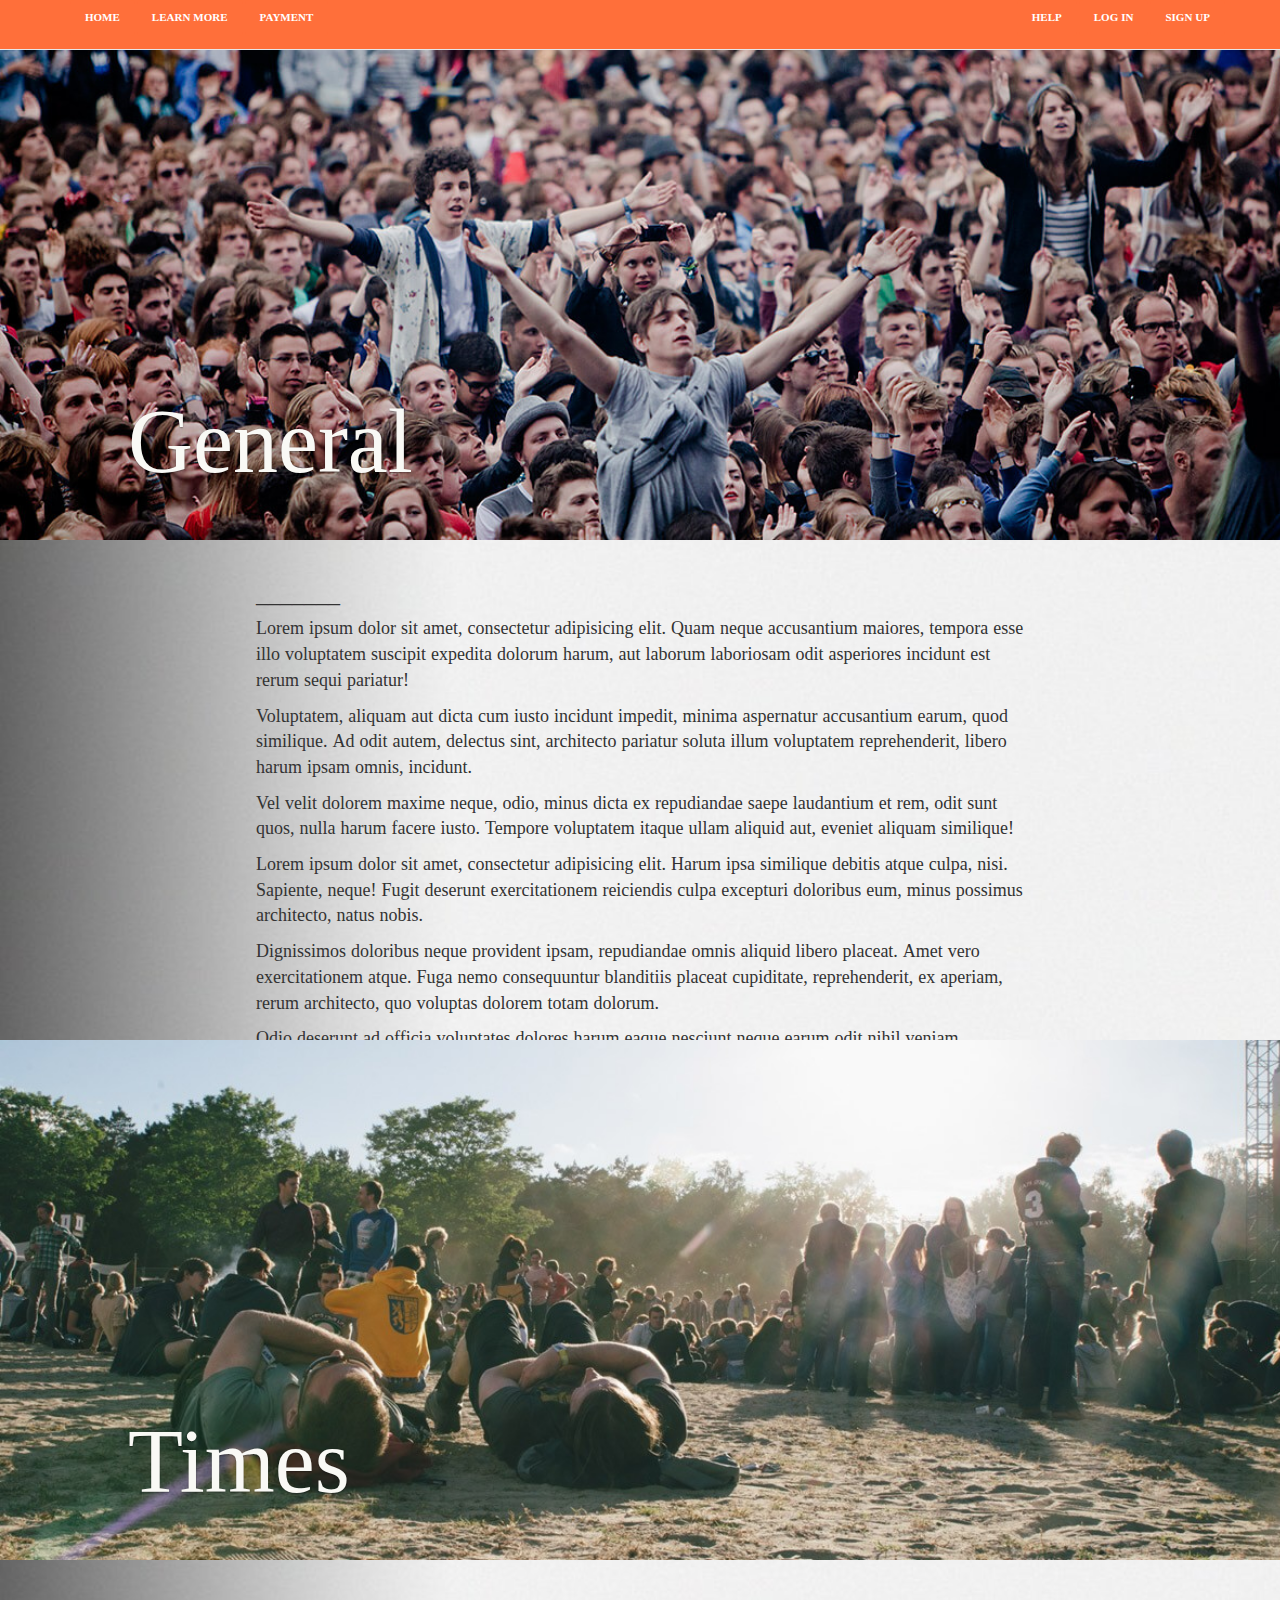
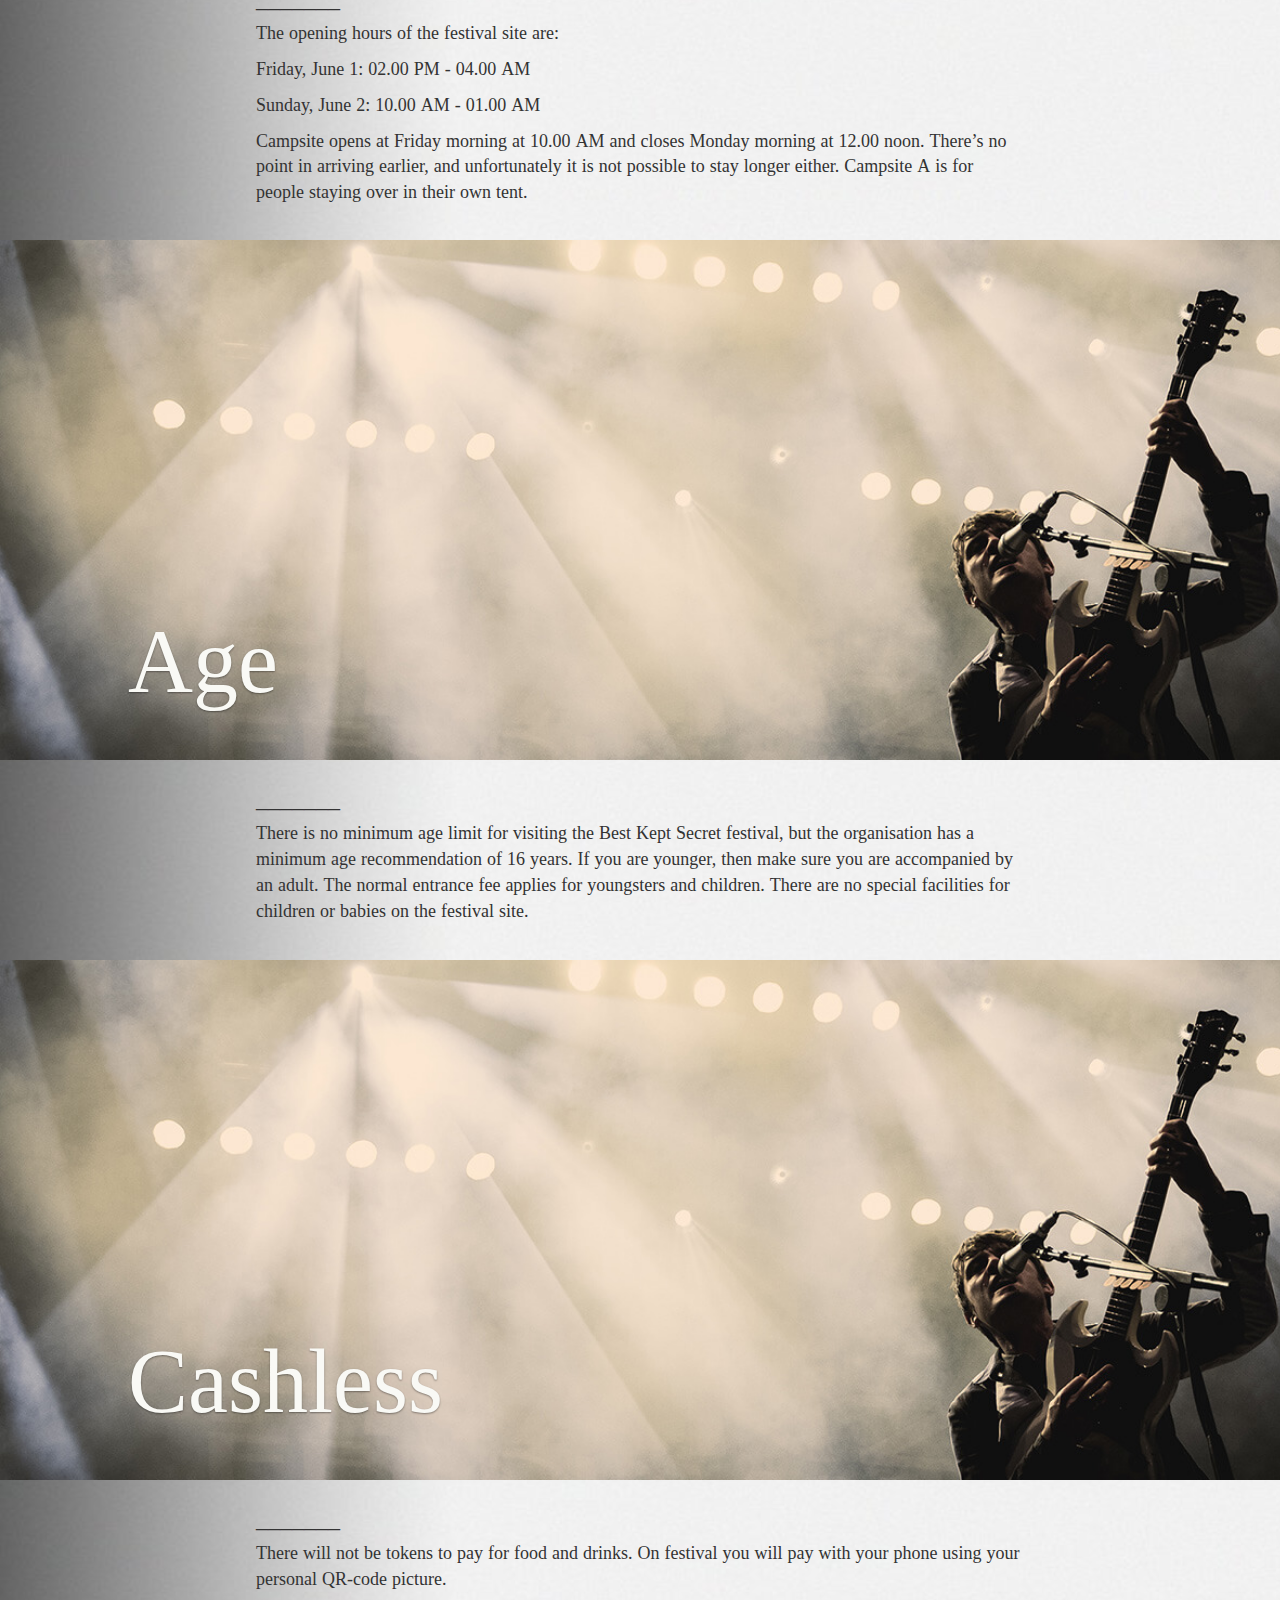
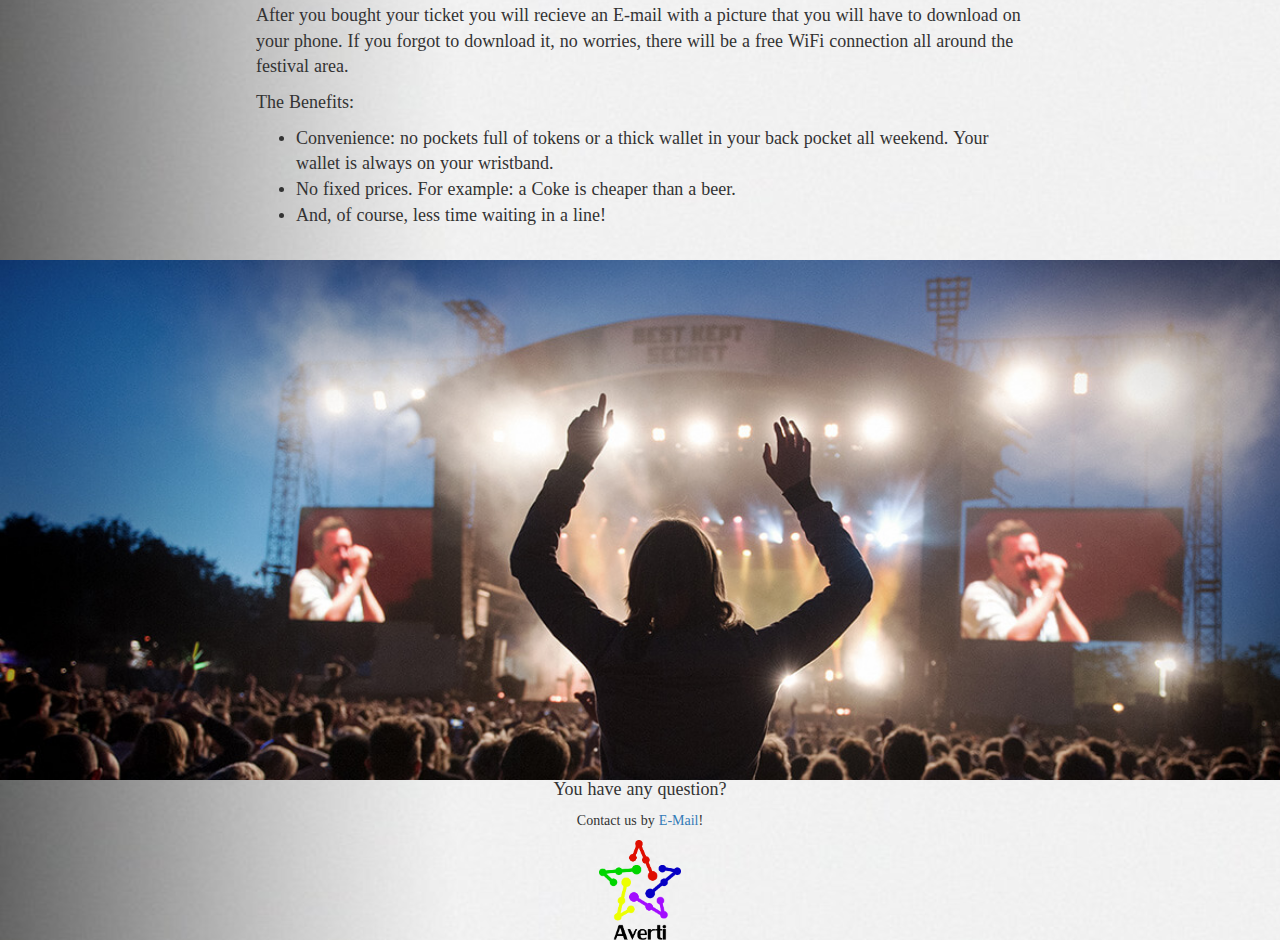
==== WebSite/learnmore.html @ c609bbac "WebSite-code" ====
<!doctype html>
<html>
<head>
	<title>Averti Festival</title>
    <meta name="viewport" content="width=device-width, initial-scale=1">
    <link href="//maxcdn.bootstrapcdn.com/bootstrap/3.3.2/css/bootstrap.min.css" rel="stylesheet">

    <link rel="stylesheet" href="http://s3.amazonaws.com/codecademy-content/courses/ltp/css/bootstrap.css">
    <link rel="stylesheet" href="css/menu.css" >
    <link rel="javascript" href="java.js">
</head>
<body>
  <div class="website" >
	<div class="nav">
      <div class="container" >
        <nav class="navbar navbar-default navbar-fixed-top" style=" background:#ff6f3a;">
            <div class="container" >
                <ul  class="nav nav-pills">
                    <li><a href="index.html">Home</a></li>
                    <li><a href="index.html">Learn More</a></li>
                    <li><a href="#">Payment</a></li>
                    <li class="navbar-right"><a href="#">Sign Up</a></li>
                    <li class="navbar-right"><a href="#">Log In</a></li>
                    <li class="navbar-right"><a href="#">Help</a></li>
                </ul>
            </div>
        </nav>
      </div>
     </div>
    </div>
    
 <div class="general">
 	<div class="picture">
 		<h1>General </h1>
 	</div>
 	<div class="content">
 	    <h3>_______</h3>
 		<p>Lorem ipsum dolor sit amet, consectetur adipisicing elit. Quam neque accusantium maiores, tempora esse illo voluptatem suscipit expedita dolorum harum, aut laborum laboriosam odit asperiores incidunt est rerum sequi pariatur!</p>
 		<p>Voluptatem, aliquam aut dicta cum iusto incidunt impedit, minima aspernatur accusantium earum, quod similique. Ad odit autem, delectus sint, architecto pariatur soluta illum voluptatem reprehenderit, libero harum ipsam omnis, incidunt.</p>
 		<p>Vel velit dolorem maxime neque, odio, minus dicta ex repudiandae saepe laudantium et rem, odit sunt quos, nulla harum facere iusto. Tempore voluptatem itaque ullam aliquid aut, eveniet aliquam similique!</p>
 		<p>Lorem ipsum dolor sit amet, consectetur adipisicing elit. Harum ipsa similique debitis atque culpa, nisi. Sapiente, neque! Fugit deserunt exercitationem reiciendis culpa excepturi doloribus eum, minus possimus architecto, natus nobis.</p>
 		<p>Dignissimos doloribus neque provident ipsam, repudiandae omnis aliquid libero placeat. Amet vero exercitationem atque. Fuga nemo consequuntur blanditiis placeat cupiditate, reprehenderit, ex aperiam, rerum architecto, quo voluptas dolorem totam dolorum.</p>
 		<p>Odio deserunt ad officia voluptates dolores harum eaque nesciunt neque earum odit nihil veniam cumque, saepe ea hic ut laborum natus laudantium repellendus omnis accusamus aspernatur? Quaerat nisi est vitae.</p>
 	</div>
 </div>
 <div class="times">
 	<div class="picture">
 		<h1>Times</h1>
 	</div>
 	<div class="content">
 		<h3>_______</h3>
 		<p>The opening hours of the festival site are:</p>
 		<p>Friday, June 1: 02.00 PM - 04.00 AM</p>
 		<p>Sunday, June 2: 10.00 AM - 01.00 AM</p>
 		<p>Campsite opens at Friday morning at 10.00 AM and closes Monday morning at 12.00 noon. There’s no point in arriving earlier, and unfortunately it is not possible to stay longer either. Campsite A is for people staying over in their own tent.</p>
 	</div>
 </div>
 <div class="age">
 	<div class="picture">
 		<h1>Age</h1>
 	</div>
 	<div class="content">
 		<h3>_______</h3>
 		<p>There is no minimum age limit for visiting the Best Kept Secret festival, but the organisation has a minimum age recommendation of 16 years. If you are younger, then make sure you are accompanied by an adult. The normal entrance fee applies for youngsters and children. There are no special facilities for children or babies on the festival site.</p>
 	</div>
 </div>
  <div class="cashless">
 	<div class="picture">
 		<h1>Cashless</h1>
 	</div>
 	<div class="content">
 		<h3>_______</h3>
 		<p>There will not be tokens to pay for food and drinks. On festival you will pay with your phone using your personal QR-code picture.</p>
 		<p>After you bought your ticket you will recieve an E-mail with a picture that you will have to download on your phone. If you forgot to download it, no worries, there will be a free WiFi connection all around the festival area.</p>
 		<p>The Benefits:</p>
 		<ul>
 			<li>Convenience: no pockets full of tokens or a thick wallet in your back pocket all weekend. Your wallet is always on your wristband.</li>
 			<li>No fixed prices. For example: a Coke is cheaper than a beer.</li>
 			<li>And, of course, less time waiting in a line!</li>
 		</ul>
 	</div>
 </div>
 <div class="end"></div>
 <div class="Question">
   				<h4 style="padding-top: 20px;">You have any question?</h4>
   				<p>Contact us by <a href="mailto:averti@gmail.com" target="_top">E-Mail</a>!</p>
   				<p><img src="Images/dimalogo.png" height="100"></p>
   		</div>
</body>
---- WebSite/css/menu.css ----
@font-face {
    font-family: 'FontAwesome';
    src: url('../fonts/fontawesome-webfont.eot?v=4.2.0');
    src: url('../fonts/fontawesome-webfont.eot?#iefix&v=4.2.0') format('embedded-opentype'), url('../fonts/fontawesome-webfont.woff?v=4.2.0') format('woff'), url('../fonts/fontawesome-webfont.ttf?v=4.2.0') format('truetype'), url('../fonts/fontawesome-webfont.svg?v=4.2.0#fontawesomeregular') format('svg');
    font-weight: normal;
    font-style: normal
}
body, html{
	font-family: 'FontAwesome';
}
.nav a {
  color: #FFFFFF;
  font-size: 11px;
  font-weight: bold;
  text-transform: uppercase;
  background: #ff6f3a;

}

.nav li {
  display: inline;
  padding: 0px;
}

.jumbotron {
  background-image:url('http://dubaifurniture.co/wp-content/uploads/2014/05/q8.jpg');
  height: 550px;
  background-repeat: no-repeat;
  background-size: cover;
}

.jumbotron h1 {
  color: #fff;
  font-size: 48px;  
  font-family: 'Shift', sans-serif;
  font-weight: bold;
}

.jumbotron p {
  font-size: 20px;
  color: #fff;
}

.jumbotron .container{
    position:relative;
    top:50px;
}
html, body{
    height:100%;
	background-image: url(../Images/bg.jpg);
	background-size: cover;
}

.home{
	position:relative;
	display:block;
	width: 100%;
	height: 100%;
	background-image: url(../Images/slide1.jpg);
	background-size: cover;
	background-repeat: no-repeat;
	margin:0px;
	padding:0px;
	
}
.dates{
	position: absolute;
    top: 35px;
    text-transform: uppercase;
    font-size: 20px;
    color: #f9f9f5;
    width: 100%;
    text-align: center;
    text-shadow: 0 0 1px #000;	
}
.buttons {
    position: absolute;
    bottom: 100px;
    width: 710px;
    left: 50%;
    margin: 0 0 0 -355px;
}
.buttons a {
    position: relative;
    float: left;
    display: block;
    text-decoration: none;
    width: 350px;
    height: 65px;
    color: #f9f9f5;
    font-size: 26px;
    text-transform: uppercase;
    background: transparent;
    border: 2px solid #f9f9f5;
    color: #f9f9f5;
    box-sizing: border-box;
    text-align: center;
    line-height: 57px;
}
.buttons a:hover {
    background: #f9f9f5;
    color: #242424;
}

.Question{
	  margin-left: auto;
    margin-right: auto;
    height: 200px;
	top:50px;
}

.Question h4{
    text-align: center;
}

.Question p{
    text-align: center;
}

.Question img{
    align-items: center;
}

.information .container{
    padding-top: 100px;
}


.general .picture{
	position: relative;
    float: left;
    width: 100%;
    height: 520px;
    display: block;
    z-index: 9;
	background-image: url(../Images/about.jpg);
	background-size: cover;
}

.general h1 {
    position: absolute;
    bottom: 40px;
    left: 10%;
    color: #f9f9f5;
    z-index: 99;
    font-size: 90px;
	text-shadow: 0 1px 2px rgba(0, 0, 0, 0.4)
}

.general .content{
	top:40px;
	height:1000px;
	width:60%;
	position: relative;
	font-size: 18px;
	margin-left:20%;
}
.times .picture{
	position: relative;
    float: left;
    width: 100%;
    height: 520px;
    display: block;
    z-index: 9;
	background-image: url(../Images/time.jpg);
	background-size: cover;
}
.times h1 {
    position: absolute;
    bottom: 40px;
    left: 10%;
    color: #f9f9f5;
    z-index: 99;
    font-size: 90px;
	text-shadow: 0 1px 2px rgba(0, 0, 0, 0.4)
}
.times .content{
	top:25px;
	width:60%;
	position: relative;
	font-size: 18px;
	margin-left:20%;
	height: 780px;
}
.age .picture{
	position: relative;
    float: left;
    width: 100%;
    height: 520px;
    display: block;
    z-index: 9;
	background-image: url(../Images/age.jpg);
	background-size: cover;
}
.age h1 {
    position: absolute;
    bottom: 40px;
    left: 10%;
    color: #f9f9f5;
    z-index: 99;
    font-size: 90px;
	text-shadow: 0 1px 2px rgba(0, 0, 0, 0.4)
}
.age .content{
	top:25px;
	width:60%;
	position: relative;
	font-size: 18px;
	margin-left:20%;
	height:700px;
}
.cashless .picture{
	position: relative;
    float: left;
    width: 100%;
    height: 520px;
    display: block;
    z-index: 9;
	background-image: url(../Images/age.jpg);
	background-size: cover;
}
.cashless h1 {
    position: absolute;
    bottom: 40px;
    left: 10%;
    color: #f9f9f5;
    z-index: 99;
    font-size: 90px;
	text-shadow: 0 1px 2px rgba(0, 0, 0, 0.4)
}
.cashless .content{
	top:25px;
	width:60%;
	position: relative;
	font-size: 18px;
	margin-left:20%;
	height:900px;
}
.end{
	position: relative;
    float: left;
    width: 100%;
    height: 520px;
    display: block;
    z-index: 9;
	background-image: url(../Images/end.jpg);
	background-size: cover;
}
.learn-more h1{
	text-align: center;
    bottom: 40px;
    left: 10%;
    color: #000;
    z-index: 99;
	text-shadow: 0 1px 2px rgba(6, 0, 0, 0.4);
	padding-bottom: 50px;
}

.head h1{
	position:relative;
	top: 200px;	
	left:150px;
}
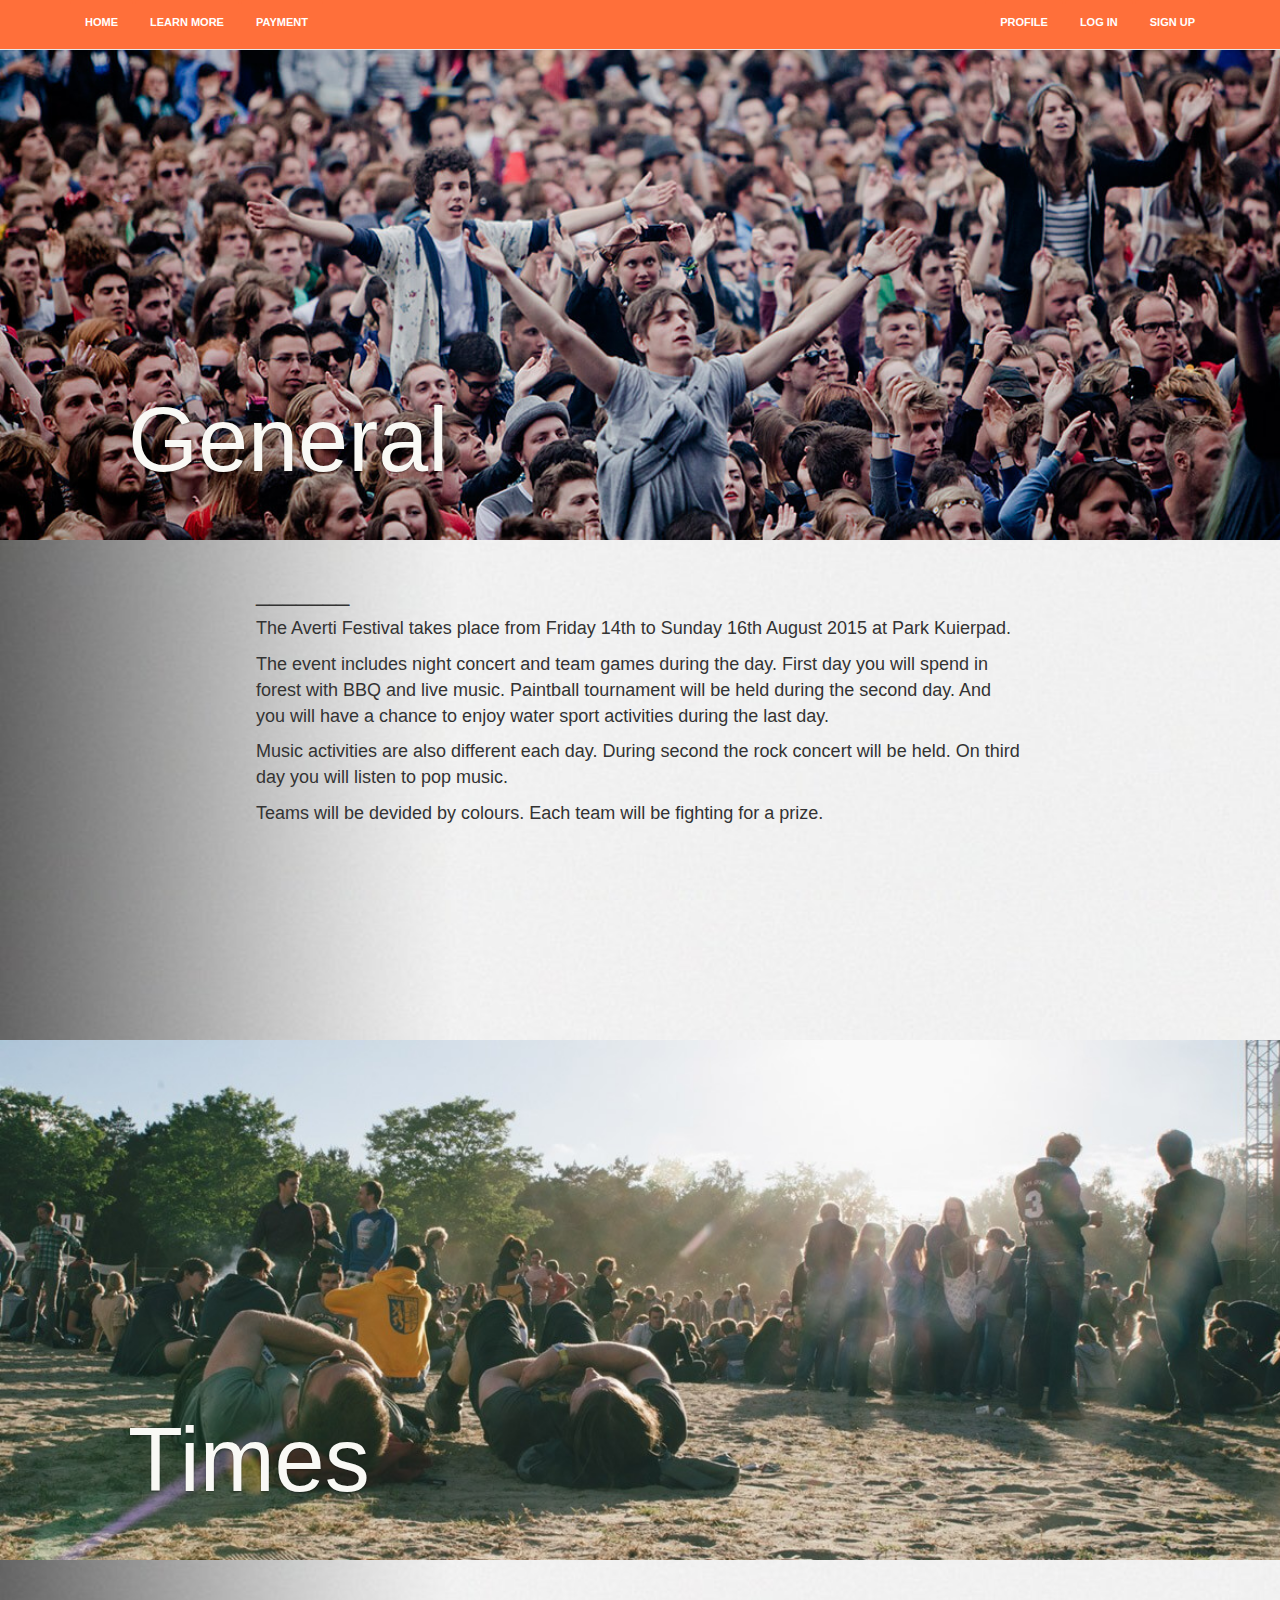
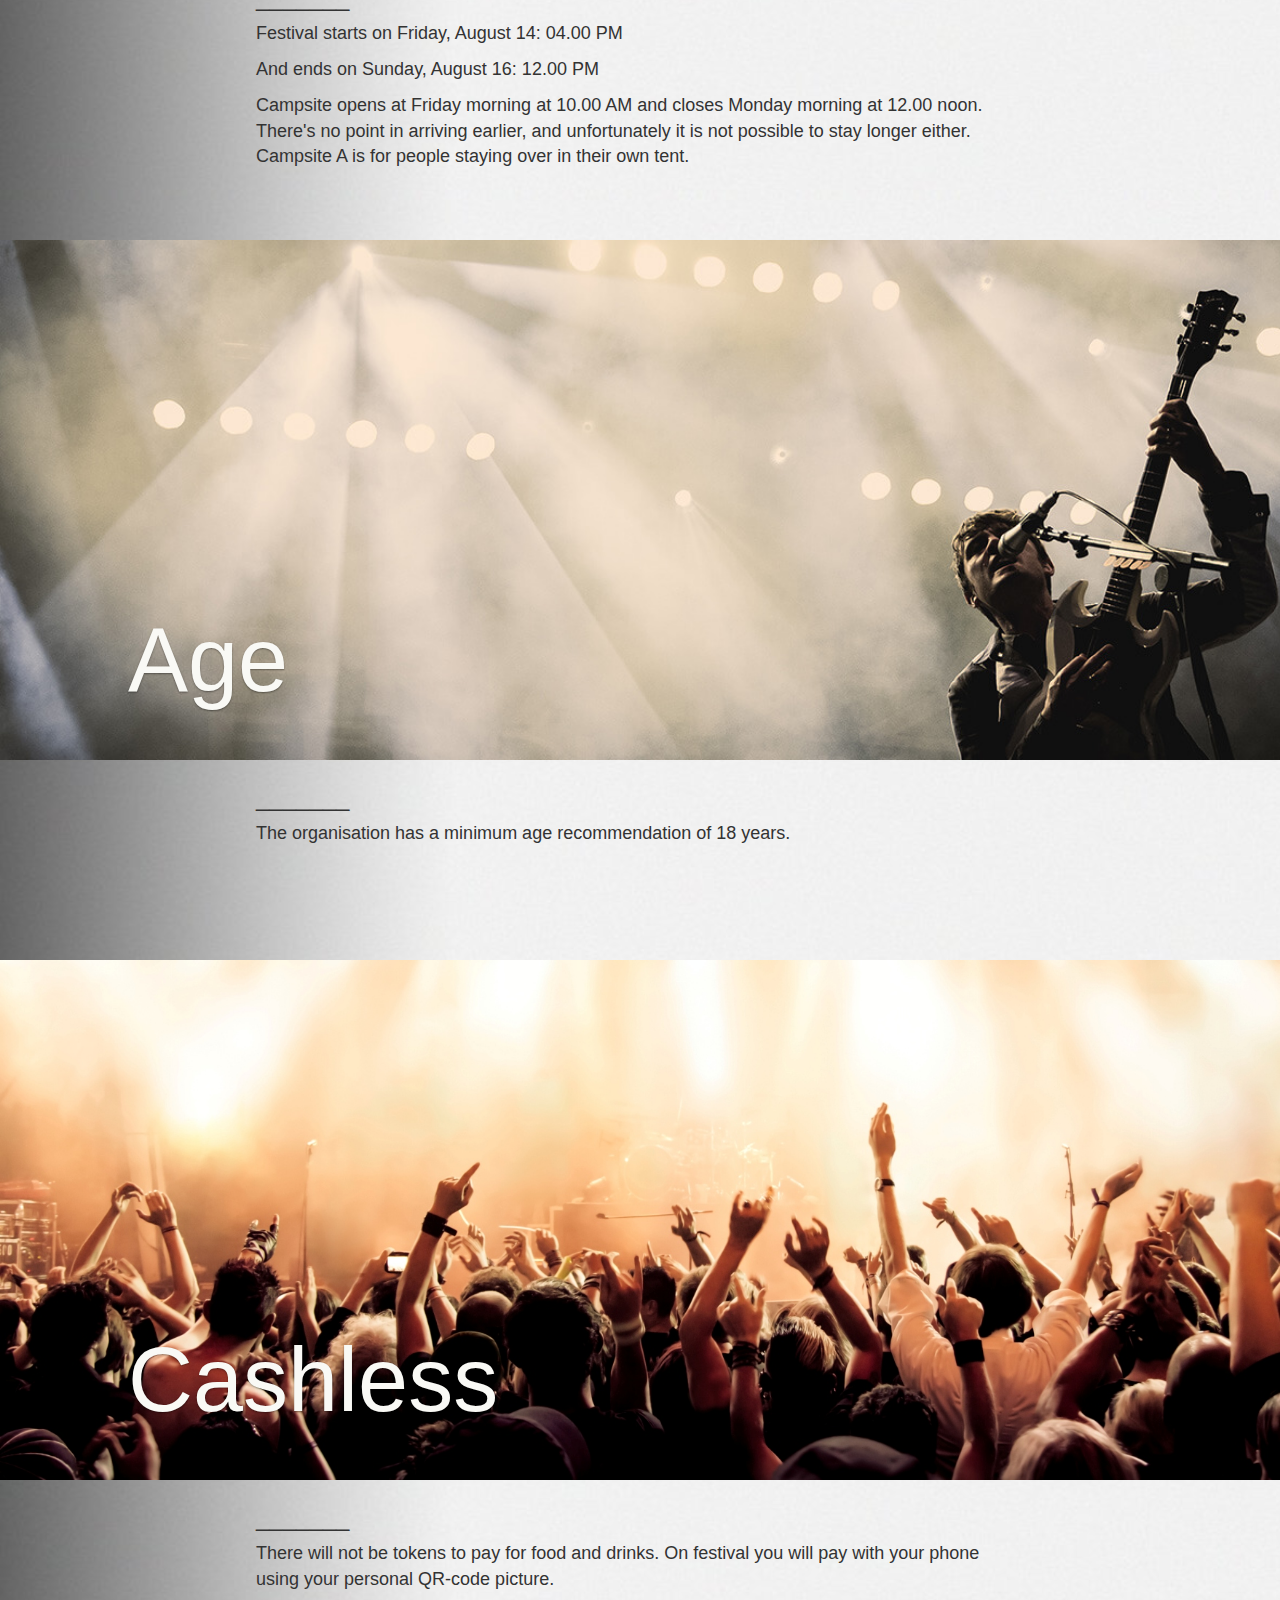
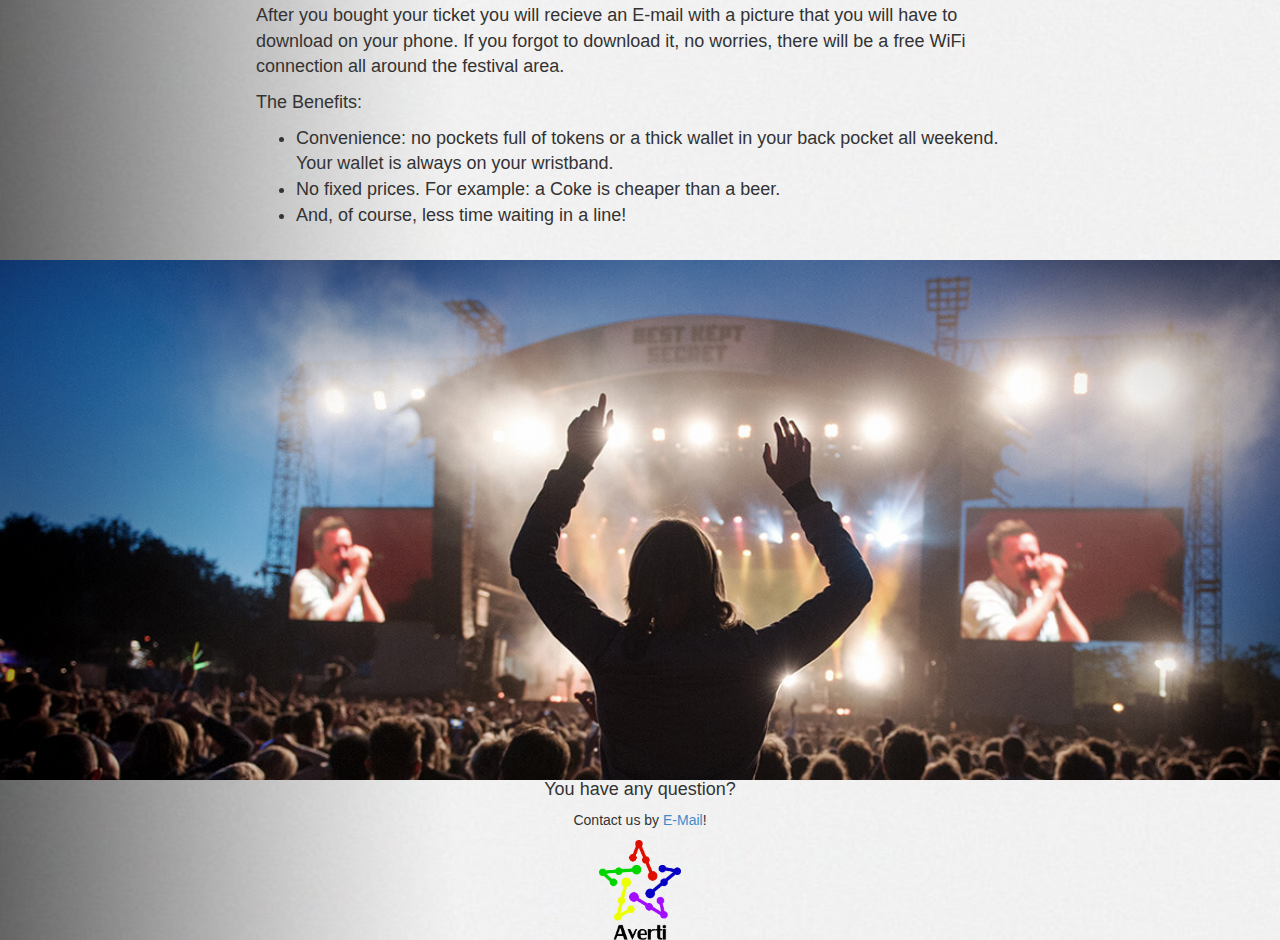
==== commit bccd692c: "Change to about page" ====
--- a/WebSite/learnmore.html
+++ b/WebSite/learnmore.html
@@ -3,28 +3,34 @@
 <head>
 	<title>Averti Festival</title>
     <meta name="viewport" content="width=device-width, initial-scale=1">
-    <link href="//maxcdn.bootstrapcdn.com/bootstrap/3.3.2/css/bootstrap.min.css" rel="stylesheet">
-
-    <link rel="stylesheet" href="http://s3.amazonaws.com/codecademy-content/courses/ltp/css/bootstrap.css">
+    <link href="css/bootstrap.css" rel="stylesheet">
     <link rel="stylesheet" href="css/menu.css" >
-    <link rel="javascript" href="java.js">
+    <script src="http://ajax.googleapis.com/ajax/libs/jquery/1.11.0/jquery.min.js"></script>
+    <script src="js/java.js"></script>
+	<script src="js/bootstrap.js"></script>
 </head>
 <body>
   <div class="website" >
 	<div class="nav">
       <div class="container" >
-        <nav class="navbar navbar-default navbar-fixed-top" style=" background:#ff6f3a;">
-            <div class="container" >
-                <ul  class="nav nav-pills">
-                    <li><a href="index.html">Home</a></li>
-                    <li><a href="index.html">Learn More</a></li>
-                    <li><a href="#">Payment</a></li>
-                    <li class="navbar-right"><a href="#">Sign Up</a></li>
-                    <li class="navbar-right"><a href="#">Log In</a></li>
-                    <li class="navbar-right"><a href="#">Help</a></li>
-                </ul>
-            </div>
-        </nav>
+        <nav class="navbar navbar-default navbar-fixed-top" style="background:#ff6f3a;">
+              <div class="container" >
+                  <ul  class="nav nav-pills">
+                      <li><a href="index.html">Home</a></li>
+                      <li><a href="learnmore.html">Learn More</a></li>
+                      <li><a href="#">Payment</a></li>
+
+
+                      <li class="navbar-right">
+                      	<a id="signup">Sign Up</a>
+                      </li>
+                      <li class="navbar-right">
+                      	<a id="login">Log In</a>
+                      </li>
+                      <li class="navbar-right"><a href="profile.html">Profile</a></li>
+                  </ul>
+              </div>
+          </nav>
       </div>
      </div>
     </div>
@@ -35,12 +41,13 @@
  	</div>
  	<div class="content">
  	    <h3>_______</h3>
- 		<p>Lorem ipsum dolor sit amet, consectetur adipisicing elit. Quam neque accusantium maiores, tempora esse illo voluptatem suscipit expedita dolorum harum, aut laborum laboriosam odit asperiores incidunt est rerum sequi pariatur!</p>
- 		<p>Voluptatem, aliquam aut dicta cum iusto incidunt impedit, minima aspernatur accusantium earum, quod similique. Ad odit autem, delectus sint, architecto pariatur soluta illum voluptatem reprehenderit, libero harum ipsam omnis, incidunt.</p>
- 		<p>Vel velit dolorem maxime neque, odio, minus dicta ex repudiandae saepe laudantium et rem, odit sunt quos, nulla harum facere iusto. Tempore voluptatem itaque ullam aliquid aut, eveniet aliquam similique!</p>
- 		<p>Lorem ipsum dolor sit amet, consectetur adipisicing elit. Harum ipsa similique debitis atque culpa, nisi. Sapiente, neque! Fugit deserunt exercitationem reiciendis culpa excepturi doloribus eum, minus possimus architecto, natus nobis.</p>
- 		<p>Dignissimos doloribus neque provident ipsam, repudiandae omnis aliquid libero placeat. Amet vero exercitationem atque. Fuga nemo consequuntur blanditiis placeat cupiditate, reprehenderit, ex aperiam, rerum architecto, quo voluptas dolorem totam dolorum.</p>
- 		<p>Odio deserunt ad officia voluptates dolores harum eaque nesciunt neque earum odit nihil veniam cumque, saepe ea hic ut laborum natus laudantium repellendus omnis accusamus aspernatur? Quaerat nisi est vitae.</p>
+ 		<p>The Averti Festival takes place from Friday 14th to Sunday 16th August 2015 at Park Kuierpad.</p>
+ 		
+ 		<p>The event includes night concert and team games during the day. First day you will spend in forest with BBQ and live music. Paintball tournament will be held during the second day. And you will have a chance to enjoy water sport activities during the last day.</p>
+ 		
+ 		<p>Music activities are also different each day. During second the rock concert will be held. On third day you will listen to pop music. </p>
+ 		
+ 		<p>Teams will be devided by colours. Each team will be fighting for a prize.</p>
  	</div>
  </div>
  <div class="times">
@@ -49,10 +56,9 @@
  	</div>
  	<div class="content">
  		<h3>_______</h3>
- 		<p>The opening hours of the festival site are:</p>
- 		<p>Friday, June 1: 02.00 PM - 04.00 AM</p>
- 		<p>Sunday, June 2: 10.00 AM - 01.00 AM</p>
- 		<p>Campsite opens at Friday morning at 10.00 AM and closes Monday morning at 12.00 noon. There’s no point in arriving earlier, and unfortunately it is not possible to stay longer either. Campsite A is for people staying over in their own tent.</p>
+ 		<p>Festival starts on Friday, August 14: 04.00 PM</p>
+ 		<p>And ends on Sunday, August 16: 12.00 PM</p>
+ 		<p>Campsite opens at Friday morning at 10.00 AM and closes Monday morning at 12.00 noon. There's no point in arriving earlier, and unfortunately it is not possible to stay longer either. Campsite A is for people staying over in their own tent.</p>
  	</div>
  </div>
  <div class="age">
@@ -61,7 +67,7 @@
  	</div>
  	<div class="content">
  		<h3>_______</h3>
- 		<p>There is no minimum age limit for visiting the Best Kept Secret festival, but the organisation has a minimum age recommendation of 16 years. If you are younger, then make sure you are accompanied by an adult. The normal entrance fee applies for youngsters and children. There are no special facilities for children or babies on the festival site.</p>
+ 		<p>The organisation has a minimum age recommendation of 18 years.</p>
  	</div>
  </div>
   <div class="cashless">
@@ -86,4 +92,35 @@
    				<p>Contact us by <a href="mailto:averti@gmail.com" target="_top">E-Mail</a>!</p>
    				<p><img src="Images/dimalogo.png" height="100"></p>
    		</div>
+   		
+   		   		
+   		<!--sign up form-->
+   		<div class="signup">
+      		<form>
+      			<label for="email">Email</label>
+      			<input type="text" id="email" name="email">
+      			<label for="username">Username</label>
+      			<input type="text" id="username" name="username">
+      			<label for="password">Password</label>
+      			<input type="text" id="password" name="password">
+      				<div id="lower">
+      					<input type="submit" value="Sign Up" onclick="window.location.href='profile.html'">
+      					<input type="reset" value="Close" class="btnCloseSignUp">
+      				</div>
+      		</form>
+      	</div>
+      	
+      	<!--login form-->
+        <div class="login">
+      		<form>
+      			<label for="username">Username</label>
+      			<input type="text" id="username" name="username">
+      			<label for="password">Password</label>
+      			<input type="text" id="password" name="password">
+      				<div id="lower">
+      					<input type="submit" value="Login" onclick="window.location.href='profile.html'">
+      					<input type="reset" value="Close" class="btnCloseLogin">
+      				</div>
+      		</form>
+      	</div>
 </body>--- a/WebSite/css/menu.css
+++ b/WebSite/css/menu.css
@@ -1,13 +1,3 @@
-@font-face {
-    font-family: 'FontAwesome';
-    src: url('../fonts/fontawesome-webfont.eot?v=4.2.0');
-    src: url('../fonts/fontawesome-webfont.eot?#iefix&v=4.2.0') format('embedded-opentype'), url('../fonts/fontawesome-webfont.woff?v=4.2.0') format('woff'), url('../fonts/fontawesome-webfont.ttf?v=4.2.0') format('truetype'), url('../fonts/fontawesome-webfont.svg?v=4.2.0#fontawesomeregular') format('svg');
-    font-weight: normal;
-    font-style: normal
-}
-body, html{
-	font-family: 'FontAwesome';
-}
 .nav a {
   color: #FFFFFF;
   font-size: 11px;
@@ -19,32 +9,13 @@
 
 .nav li {
   display: inline;
-  padding: 0px;
-}
-
-.jumbotron {
-  background-image:url('http://dubaifurniture.co/wp-content/uploads/2014/05/q8.jpg');
-  height: 550px;
-  background-repeat: no-repeat;
-  background-size: cover;
-}
-
-.jumbotron h1 {
-  color: #fff;
-  font-size: 48px;  
-  font-family: 'Shift', sans-serif;
-  font-weight: bold;
-}
-
-.jumbotron p {
-  font-size: 20px;
-  color: #fff;
-}
-
-.jumbotron .container{
-    position:relative;
-    top:50px;
-}
+  padding: 0px; 
+}
+
+.nav a:hover{
+	cursor: pointer;
+}
+
 html, body{
     height:100%;
 	background-image: url(../Images/bg.jpg);
@@ -216,7 +187,7 @@
     height: 520px;
     display: block;
     z-index: 9;
-	background-image: url(../Images/age.jpg);
+	background-image: url(../Images/cashless.jpg);
 	background-size: cover;
 }
 .cashless h1 {
@@ -260,4 +231,122 @@
 	position:relative;
 	top: 200px;	
 	left:150px;
+}
+
+.login{
+	position: fixed;
+	width: 340px;
+	height: 280px;
+	top: 50%;
+	left: 50%;
+	margin-top: -140px;
+	margin-left: -170px;
+	background: #fff;
+	border-radius: 15px;
+	z-index: 100;
+}
+
+.signup{
+	position: fixed;
+	width: 340px;
+	height: 350px;
+	top: 40%;
+	left: 50%;
+	margin-top: -140px;
+	margin-left: -170px;
+	background: #fff;
+	border-radius: 15px;
+	z-index: 100;
+}
+
+
+form {
+    margin: 0 auto;
+    margin-top: 20px;
+}
+
+label {
+    color: #555;
+    display: inline-block;
+    margin-left: 10px;
+    padding-top: 10px;
+    font-size: 14px;
+}
+
+input {
+    font-family: "Helvetica Neue", Helvetica, sans-serif;
+    font-size: 12px;
+    outline: none;
+}
+
+input[type=text],
+input[type=password] {
+    color: #777;
+    padding-left: 10px;
+    margin: 10px;
+    margin-top: 15px;
+    margin-left: 18px;
+    width: 290px;
+    height: 35px;
+	border: 1px solid #c7d0d2;
+    border-radius: 2px;
+    box-shadow: inset 0 1.5px 3px rgba(190, 190, 190, .4), 0 0 0 5px #f5f7f8;
+}
+
+.login #lower {
+    background: #F5DEB3;
+    width: 100%;
+    height: 69px;
+    margin-top: 20px;
+	border-bottom-left-radius: 15px;
+	border-bottom-right-radius: 15px;
+}
+
+.signup #lower {
+    background: #F5DEB3;
+    width: 100%;
+    height: 69px;
+    margin-top: 0px;
+	border-bottom-left-radius: 15px;
+	border-bottom-right-radius: 15px;
+}
+input[type=submit], input[type=button], input[type=reset] {
+	margin-left: 10px;
+	margin-right: 10px;
+    margin-top: 20px;
+    width: 80px;
+    height: 30px;
+	font-size: 14px;
+    font-weight: bold;
+    color: #fff;
+    background-image: -webkit-gradient(linear, left top, left bottom, from(#ff6f3a), to(#FF8C00));
+    background-image: -moz-linear-gradient(top left 90deg, #ff6f3a 0%, #ff6f3a 100%);
+    background-image: linear-gradient(top left 90deg, #ff6f3a 0%, #ff6f3a 100%);
+    border-radius: 30px;
+    border: 1px solid #ff6f3a;
+    box-shadow: 0 1px 2px rgba(0, 0, 0, .3), inset 0 1px 0 rgba(255, 255, 255, .5);
+    cursor: pointer;
+}
+
+input[type=submit], input[type=button]{
+	float:left;
+}
+input[type=reset]{
+	float:right;	
+}
+input[type=text]:hover,
+input[type=password]:hover {
+    border: 1px solid #b6bfc0;
+    box-shadow: inset 0 1.5px 3px rgba(190, 190, 190, .7), 0 0 0 5px #f5f7f8;
+}
+input[type=text]:focus,
+input[type=password]:focus {
+    border: 1px solid #a8c9e4;
+    box-shadow: inset 0 1.5px 3px rgba(190, 190, 190, .4), 0 0 0 5px #e6f2f9;
+}
+input[type=submit]:hover, input[type=button]:hover, input[type=reset]:hover{
+    background-image: -webkit-gradient(linear, left top, left bottom, from(#FF8C00), to(#ff6f3a));
+}
+input[type=submit]:active, input[type=button]:active, input[type=reset]:active {
+    background-image: -webkit-gradient(linear, left top, left bottom, from(#ff6f3a), to(#ff6f3a));
 }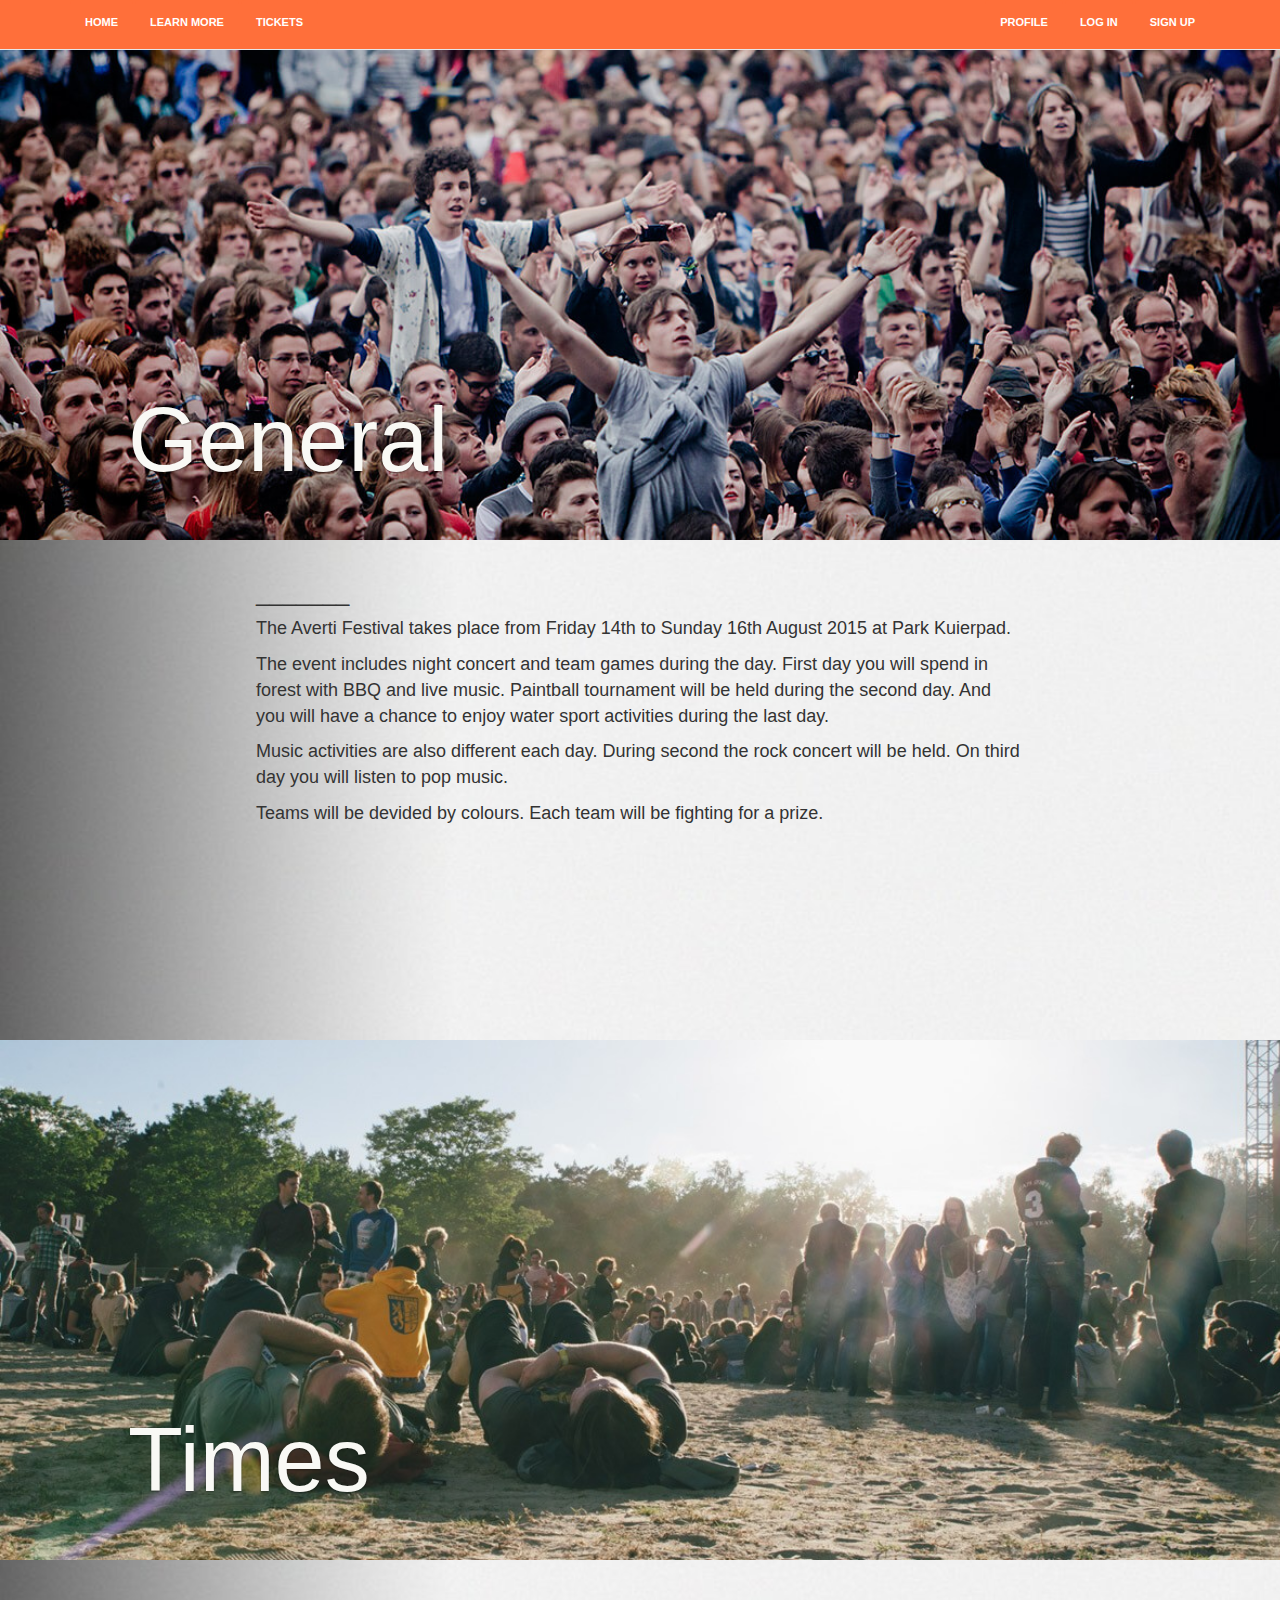
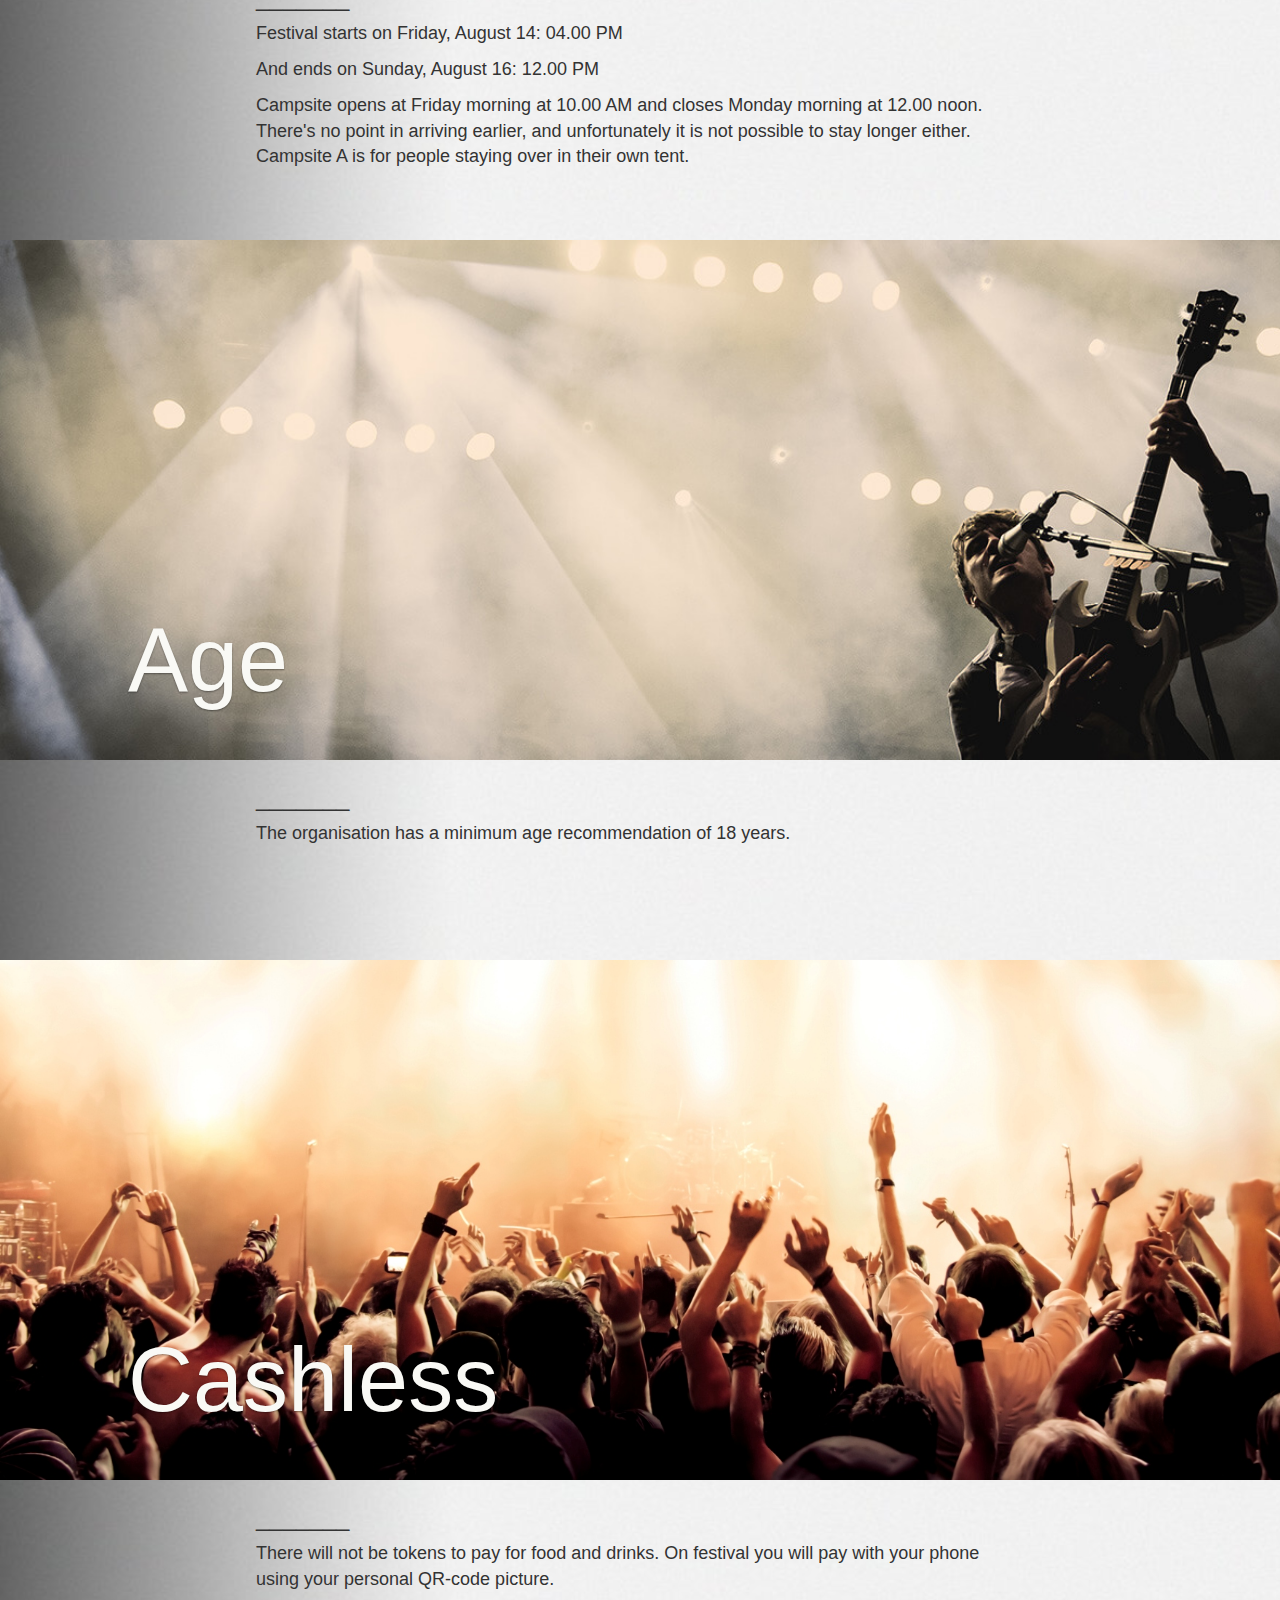
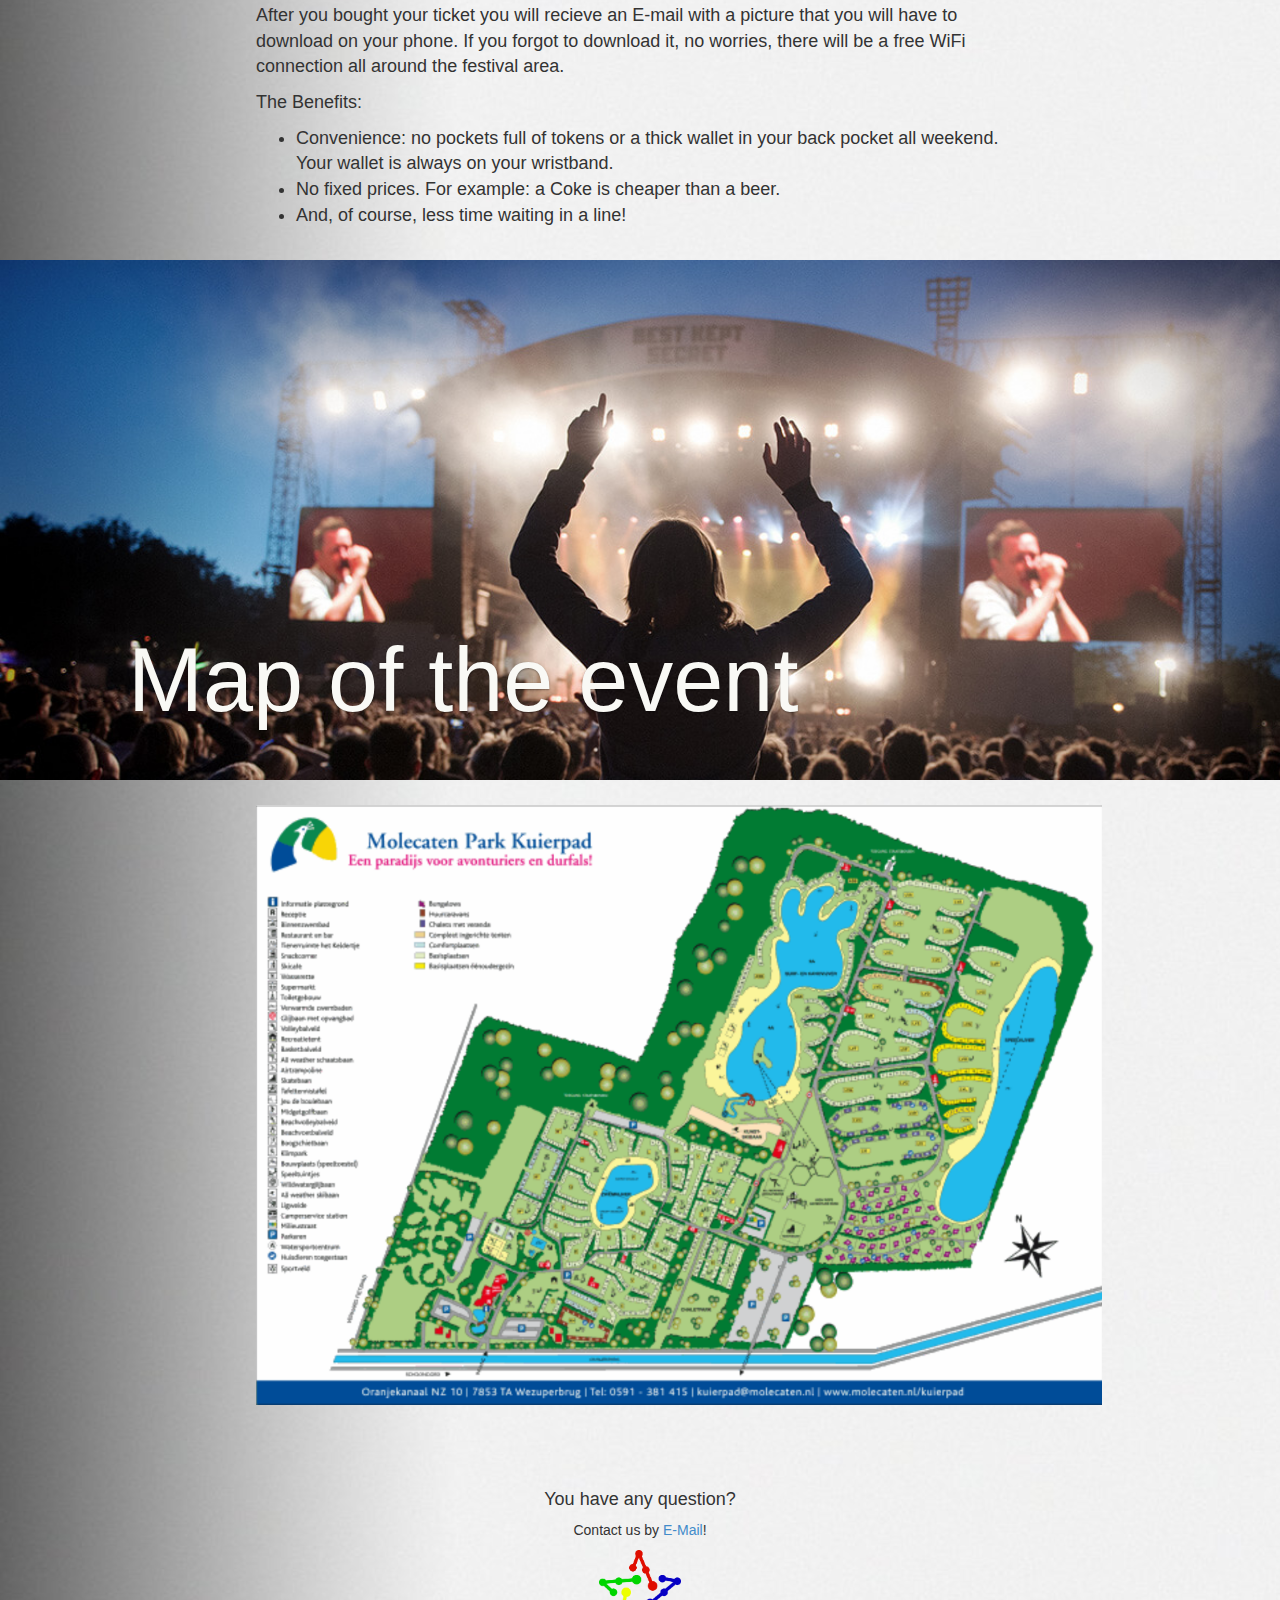
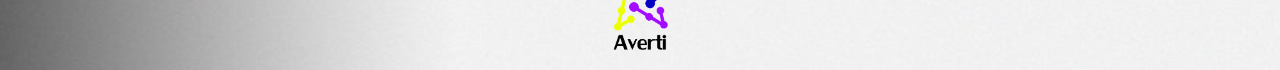
==== commit 8972863d: "finished version one of the website" ====
--- a/WebSite/learnmore.html
+++ b/WebSite/learnmore.html
@@ -18,7 +18,7 @@
                   <ul  class="nav nav-pills">
                       <li><a href="index.html">Home</a></li>
                       <li><a href="learnmore.html">Learn More</a></li>
-                      <li><a href="#">Payment</a></li>
+                      <li><a href="tickets.html">Tickets</a></li>
 
 
                       <li class="navbar-right">
@@ -86,7 +86,14 @@
  		</ul>
  	</div>
  </div>
- <div class="end"></div>
+  <div class="end">
+ 	<div class="picture">
+ 		<h1>Map of the event</h1>
+ 	</div>
+ 	<div class="content">
+ 		<img src="Images/map.png" alt="Map of the event" height="600px;">
+ 	</div>
+ </div>
  <div class="Question">
    				<h4 style="padding-top: 20px;">You have any question?</h4>
    				<p>Contact us by <a href="mailto:averti@gmail.com" target="_top">E-Mail</a>!</p>
--- a/WebSite/css/menu.css
+++ b/WebSite/css/menu.css
@@ -207,7 +207,7 @@
 	margin-left:20%;
 	height:900px;
 }
-.end{
+.end .picture{
 	position: relative;
     float: left;
     width: 100%;
@@ -217,6 +217,24 @@
 	background-image: url(../Images/end.jpg);
 	background-size: cover;
 }
+.end h1 {
+    position: absolute;
+    bottom: 40px;
+    left: 10%;
+    color: #f9f9f5;
+    z-index: 99;
+    font-size: 90px;
+	text-shadow: 0 1px 2px rgba(0, 0, 0, 0.4)
+}
+.end .content{
+	top:25px;
+	width:60%;
+	position: relative;
+	font-size: 18px;
+	margin-left:20%;
+	height:1200px;
+}
+
 .learn-more h1{
 	text-align: center;
     bottom: 40px;
@@ -349,4 +367,4 @@
 }
 input[type=submit]:active, input[type=button]:active, input[type=reset]:active {
     background-image: -webkit-gradient(linear, left top, left bottom, from(#ff6f3a), to(#ff6f3a));
-}+}
